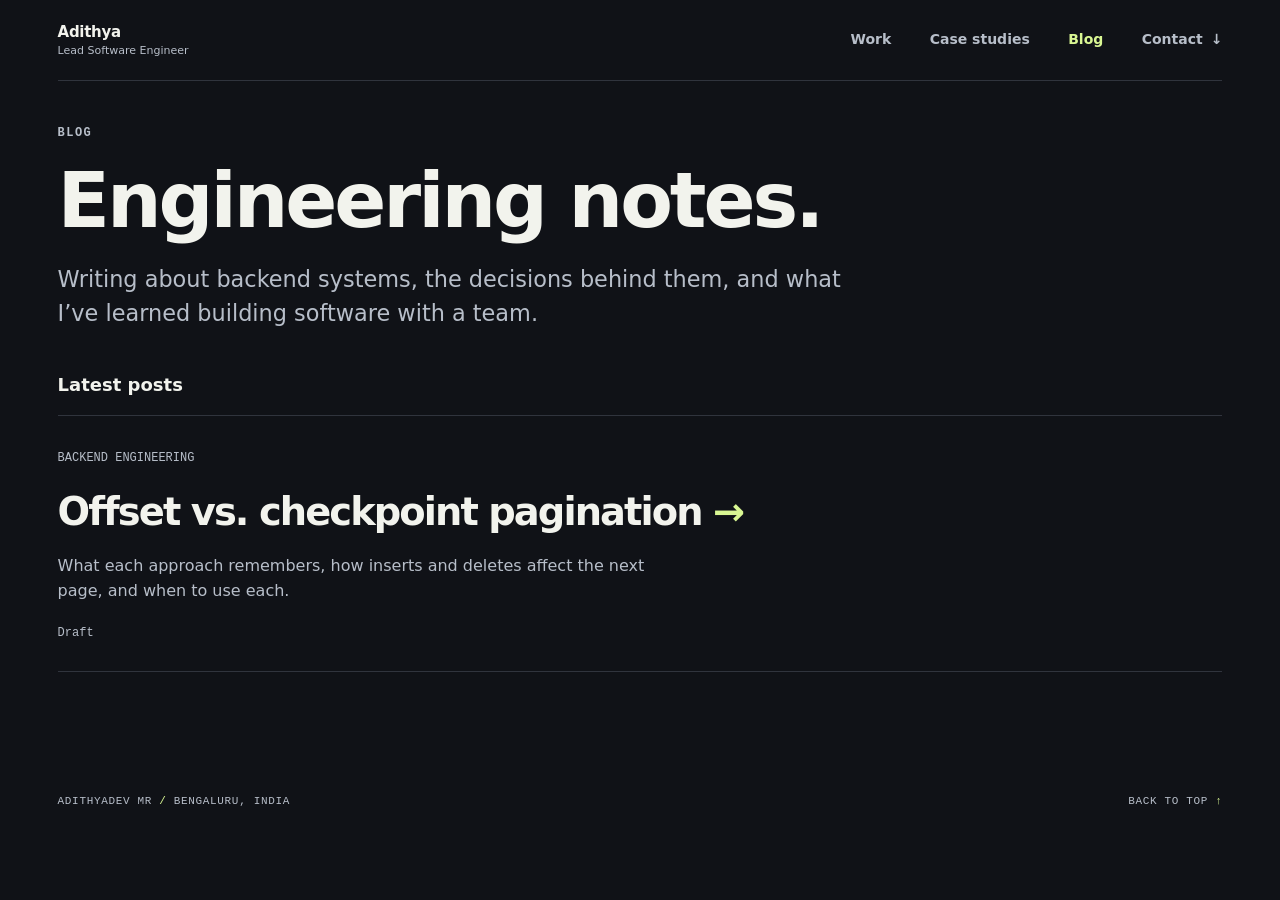
==== blog/index.html @ b9adad7a "Add portfolio blog and pagination article" ====
<!doctype html>
<html lang="en">
<head>
  <meta charset="utf-8">
  <meta name="viewport" content="width=device-width, initial-scale=1">
  <meta name="description" content="Adithya’s blog about backend engineering, architecture decisions, and technical leadership.">
  <meta name="theme-color" content="#101217">
  <title>Blog — Adithya</title>
  <link rel="icon" href="../mark.svg" type="image/svg+xml">
  <link rel="stylesheet" href="../styles.css">
  <script src="../motion.js" defer></script>
</head>
<body id="top">
  <a class="skip-link" href="#main">Skip to content</a>
  <header class="site-header wrap">
    <a class="brand" href="../index.html"><span>Adithya<small>Lead Software Engineer</small></span></a>
    <nav aria-label="Main navigation">
      <a href="../index.html#work">Work</a>
      <a href="../notes/index.html">Case studies</a>
      <a href="index.html" aria-current="page">Blog</a>
      <a href="../index.html#contact">Contact <span aria-hidden="true">↓</span></a>
    </nav>
  </header>

  <main class="notes-index wrap" id="main" tabindex="-1">
    <p class="kicker">Blog</p>
    <h1>Engineering notes.</h1>
    <p class="article-lede">Writing about backend systems, the decisions behind them, and what I’ve learned building software with a team.</p>

    <section class="note-list" aria-labelledby="posts-title">
      <h2 id="posts-title" class="blog-section-title">Latest posts</h2>
      <a class="note-card blog-card" href="pagination.html">
        <span class="note-number">Backend engineering</span>
        <h3>Offset vs. checkpoint pagination <span aria-hidden="true">→</span></h3>
        <p>What each approach remembers, how inserts and deletes affect the next page, and when to use each.</p>
        <span class="note-category">Draft</span>
      </a>
    </section>
  </main>

  <footer class="site-footer wrap">
    <span>Adithyadev MR <span class="footer-divider">/</span> Bengaluru, India</span>
    <a href="#top">Back to top <span aria-hidden="true">↑</span></a>
  </footer>
</body>
</html>
---- styles.css ----
:root {
  color-scheme: dark;
  --ink: #101217;
  --panel: #171a21;
  --work: #13161c;
  --line: #30343d;
  --text: #f2f3ed;
  --muted: #a8aeb9;
  --accent: #d9f793;
  --accent-ink: #171c14;
  --mono: ui-monospace, SFMono-Regular, Consolas, "Liberation Mono", monospace;
  --gutter: clamp(20px, 4.5vw, 76px);
}

*, *::before, *::after {
  box-sizing: border-box;
}

html {
  scroll-behavior: smooth;
}

body {
  margin: 0;
  background: var(--ink);
  color: var(--text);
  font: 16px/1.55 system-ui, -apple-system, BlinkMacSystemFont, "Segoe UI", sans-serif;
  -webkit-font-smoothing: antialiased;
}

[hidden] {
  display: none !important;
}

a {
  color: inherit;
  text-decoration: none;
}

button {
  font: inherit;
}

:focus-visible {
  outline: 2px solid var(--accent);
  outline-offset: 5px;
}

::selection {
  background: var(--accent);
  color: var(--accent-ink);
}

h1, h2, h3, p, figure {
  margin: 0;
}

ul, ol {
  margin: 0;
  padding: 0;
  list-style: none;
}

.wrap {
  width: min(calc(100% - var(--gutter) * 2), 1260px);
  margin-inline: auto;
}

.symbol-library {
  position: absolute;
  width: 0;
  height: 0;
  overflow: hidden;
}

.skip-link {
  position: absolute;
  top: 12px;
  left: var(--gutter);
  z-index: 3;
  padding: 10px 15px;
  transform: translateY(-180%);
  border-radius: 4px;
  background: var(--accent);
  color: var(--accent-ink);
  font-weight: 700;
}

.skip-link:focus {
  transform: none;
}

.site-header {
  display: flex;
  min-height: 81px;
  justify-content: space-between;
  align-items: center;
  gap: 24px;
  border-bottom: 1px solid var(--line);
}

.brand {
  display: inline-flex;
  align-items: center;
  gap: 12px;
  font-size: 0.9375rem;
  line-height: 1.22;
  font-weight: 680;
  letter-spacing: -0.02em;
}

.brand img {
  flex: none;
}

.brand small {
  display: block;
  margin-top: 3px;
  color: var(--muted);
  font-size: 0.6875rem;
  font-weight: 500;
  letter-spacing: 0;
}

.site-header nav {
  display: flex;
  align-items: center;
  gap: clamp(12px, 3vw, 44px);
  font-size: 0.875rem;
  font-weight: 570;
}

.site-header nav a {
  display: flex;
  min-height: 44px;
  align-items: center;
  gap: 8px;
  color: var(--muted);
  transition: color 160ms ease;
}

.site-header nav a:hover,
.site-header nav .nav-contact {
  color: var(--text);
}

.nav-contact span {
  color: var(--accent);
}

.hero {
  padding-top: clamp(54px, 6.25vw, 100px);
}

.hero-grid {
  display: grid;
  grid-template-columns: minmax(0, 1fr) minmax(0, 0.99fr);
  gap: clamp(34px, 5.15vw, 82px);
  align-items: center;
}

.kicker {
  display: flex;
  align-items: center;
  gap: 11px;
  color: var(--accent);
  font: 550 0.75rem/1.25 var(--mono);
  letter-spacing: 0.12em;
  text-transform: uppercase;
}

.signal {
  width: 8px;
  height: 8px;
  margin-inline: 3px 2px;
  border-radius: 2px;
  background: var(--accent);
  box-shadow: 0 0 0 4px #d9f7931a;
  transform: rotate(45deg);
}

.hero h1 {
  margin-block: 22px 25px;
  font-size: clamp(4.25rem, 7.45vw, 7rem);
  line-height: 0.91;
  font-weight: 650;
  letter-spacing: -0.085em;
}

.hero h1 span,
.section-intro h2 span,
.about h2 span {
  color: var(--accent);
}

.hero-summary {
  max-width: 40ch;
  color: var(--muted);
  font-size: clamp(1rem, 1.35vw, 1.1875rem);
  line-height: 1.55;
  text-wrap: pretty;
}

.button {
  display: inline-flex;
  min-height: 47px;
  align-items: center;
  justify-content: center;
  gap: 16px;
  margin-top: 29px;
  padding: 10px 14px;
  border: 1px solid #41483d;
  border-radius: 5px;
  background: #1e231d;
  color: var(--accent);
  font-size: 0.875rem;
  font-weight: 660;
  transition: color 180ms ease, background 180ms ease, border-color 180ms ease;
}

.button:hover {
  border-color: var(--accent);
  background: var(--accent);
  color: var(--accent-ink);
}

.button span {
  font-size: 1.125rem;
}

.systems {
  border: 1px solid #393e46;
  border-radius: 12px;
  background: var(--panel);
  box-shadow: 0 22px 60px #08090c66;
}

.systems-header {
  display: flex;
  min-height: 51px;
  align-items: center;
  justify-content: space-between;
  gap: 12px;
  padding: 9px 18px;
  border-bottom: 1px solid var(--line);
  color: var(--muted);
  font: 500 0.6875rem/1.4 var(--mono);
  letter-spacing: 0.1em;
  text-transform: uppercase;
}

.systems-header > span:first-child {
  display: flex;
  align-items: center;
  gap: 8px;
  color: var(--text);
}

.systems-header .crosshair {
  color: var(--accent);
  font-size: 1.1rem;
  line-height: 1;
}

.systems-tabs {
  display: grid;
  grid-template-columns: repeat(3, minmax(0, 1fr));
  min-height: 45px;
  padding-inline: 14px;
  border-bottom: 1px solid var(--line);
}

.systems-tabs button {
  position: relative;
  border: 0;
  background: transparent;
  color: var(--muted);
  font-size: 0.8125rem;
  font-weight: 550;
  cursor: pointer;
  transition: color 160ms ease, background 160ms ease;
}

.systems-tabs button:hover,
.systems-tabs button[aria-selected="true"] {
  background: #d9f79308;
  color: var(--accent);
}

.systems-tabs button[aria-selected="true"]::after {
  position: absolute;
  inset: auto 10px -1px;
  height: 2px;
  background: var(--accent);
  content: "";
}

.systems-tabs button:focus-visible {
  z-index: 1;
  outline-offset: -4px;
}

.system-stage {
  display: grid;
  place-items: center;
  padding: 10px 9px;
  background:
    radial-gradient(ellipse at center, #8da76010, transparent 58%),
    radial-gradient(circle, #6e778249 1px, transparent 1px) 0 0 / 17px 17px,
    #12151b;
}

.system-stage svg {
  display: block;
  width: 100%;
  height: auto;
  max-width: 570px;
  overflow: visible;
}

.draft {
  stroke: #80916e30;
  stroke-width: 1;
  stroke-dasharray: 2 5;
}

.traces {
  stroke: #a8c175;
  stroke-width: 1.35;
}


.map-node rect {
  fill: #1d222a;
  stroke: #4b5554;
  stroke-width: 1;
}

.map-node use,
.map-core use {
  fill: none;
  stroke: currentColor;
  stroke-width: 1.45;
  stroke-linecap: round;
  stroke-linejoin: round;
}

.map-node use {
  color: #aab997;
}

.map-node text {
  fill: #e0e4dc;
  font: 540 11px system-ui, sans-serif;
}

.map-core .core-outline {
  fill: #121813;
  fill-opacity: 0.42;
  stroke: #9ab66e85;
  stroke-dasharray: 2 3;
}

.map-core .core-fill {
  fill: #252e20;
  stroke: #c4e78b;
  stroke-width: 1.2;
}

.map-core use {
  color: var(--accent);
}

.map-core text {
  fill: var(--accent);
  font: 650 13px var(--mono);
}

.map-core .map-subtitle {
  fill: #c2d2ae;
  font-size: 9px;
  font-weight: 500;
}

.map-marks {
  fill: none;
  stroke: #657358;
  stroke-width: 1;
}

.system-study figcaption {
  display: flex;
  min-height: 73px;
  align-items: flex-start;
  gap: 12px;
  padding: 13px 17px 15px;
  border-top: 1px solid var(--line);
}

.figure-number {
  flex: none;
  margin-top: 2px;
  padding: 3px 7px;
  border: 1px solid #424a40;
  border-radius: 3px;
  color: var(--accent);
  font: 550 0.625rem/1.4 var(--mono);
  letter-spacing: 0.08em;
}

.system-study figcaption strong {
  display: block;
  font-size: 0.875rem;
  font-weight: 660;
}

.system-study figcaption p {
  margin-top: 2px;
  color: var(--muted);
  font-size: 0.75rem;
  line-height: 1.45;
}

.hero-index {
  display: grid;
  grid-template-columns: repeat(3, minmax(0, 1fr));
  gap: 16px;
  margin-top: clamp(38px, 5.2vw, 78px);
  padding-block: 19px 23px;
  border-top: 1px solid var(--line);
  font-size: 0.8125rem;
}

.hero-index > span {
  display: flex;
  align-items: baseline;
  gap: 10px;
}

.index-key {
  color: var(--muted);
  font: 500 0.625rem/1.4 var(--mono);
  letter-spacing: 0.075em;
}

.work {
  margin-top: 12px;
  padding-block: clamp(63px, 8vw, 115px);
  border-block: 1px solid var(--line);
  background: var(--work);
}

.section-intro {
  display: grid;
  grid-template-columns: 1fr minmax(220px, 275px);
  align-items: end;
  gap: 18px 36px;
  margin-bottom: 34px;
}

.section-number {
  min-width: 28px;
  padding: 4px 5px;
  border: 1px solid #47513e;
  border-radius: 3px;
  text-align: center;
  letter-spacing: 0;
}

.section-intro h2,
.about h2,
.contact h2 {
  margin-top: 16px;
  font-size: clamp(2.75rem, 6vw, 5.5rem);
  line-height: 0.98;
  font-weight: 650;
  letter-spacing: -0.077em;
  text-wrap: balance;
}

.section-intro > p,
.project-content p,
.about-story > p:not(.kicker) {
  color: var(--muted);
  line-height: 1.65;
}

.section-intro > p {
  padding-bottom: 4px;
  text-wrap: pretty;
}

.project {
  display: grid;
  grid-template-columns: minmax(220px, 0.65fr) minmax(0, 1.35fr);
  gap: clamp(30px, 5vw, 76px);
  align-items: center;
  padding-block: 18px;
  border-top: 1px solid var(--line);
}

.project:last-child {
  border-bottom: 1px solid var(--line);
}

.project-metric {
  position: relative;
  isolation: isolate;
  display: flex;
  min-height: 188px;
  flex-direction: column;
  align-items: flex-start;
  justify-content: space-between;
  overflow: hidden;
  padding: 15px 20px 17px;
  border: 1px solid #373d42;
  border-radius: 7px;
  background: #1b1f24;
}

.project-metric::before,
.project-metric::after {
  position: absolute;
  z-index: -1;
  content: "";
  pointer-events: none;
}

.project-metric::before {
  inset: 0;
  background:
    radial-gradient(circle at 100% 100%, #b8e57c12, transparent 64%),
    linear-gradient(90deg, transparent 58%, #84937410 58.5%, transparent 59%),
    linear-gradient(0deg, transparent 40%, #84937410 40.5%, transparent 41%);
}

.project-metric::after {
  right: -52px;
  bottom: -118px;
  width: 213px;
  aspect-ratio: 1;
  border: 1px solid #7f996635;
  border-radius: 50%;
  box-shadow: 0 0 0 21px #8493740b, 0 0 0 42px #84937408;
}

.project-id {
  color: var(--muted);
  font: 530 0.625rem/1.45 var(--mono);
  letter-spacing: 0.095em;
  text-transform: uppercase;
}

.project-id span {
  margin-right: 4px;
  color: var(--accent);
}

.project-metric strong {
  display: block;
  font-size: clamp(3.7rem, 6vw, 6.15rem);
  line-height: 0.9;
  font-weight: 640;
  letter-spacing: -0.09em;
}

.project-metric strong span {
  margin-left: 3px;
  color: var(--accent);
  font-size: 0.6em;
  vertical-align: 0.16em;
}

.project-metric p {
  max-width: 31ch;
  margin-top: 7px;
  color: var(--muted);
  font-size: 0.8125rem;
  line-height: 1.4;
  text-wrap: pretty;
}

.project-content h3 {
  font-size: clamp(1.55rem, 3vw, 2.75rem);
  line-height: 1.03;
  font-weight: 650;
  letter-spacing: -0.055em;
}

.project-content p {
  max-width: 61ch;
  margin-block: 12px 17px;
  font-size: 0.9375rem;
  text-wrap: pretty;
}

.tags {
  display: flex;
  flex-wrap: wrap;
  gap: 7px;
}

.tags li {
  padding: 4px 8px;
  border: 1px solid #3d444e;
  border-radius: 4px;
  color: #d0d5de;
  font: 500 0.6875rem/1.3 var(--mono);
}

.about {
  display: grid;
  grid-template-columns: minmax(0, 1.15fr) minmax(0, 0.85fr);
  gap: clamp(35px, 8vw, 123px);
  padding-block: clamp(65px, 9vw, 126px);
}

.about h2 {
  max-width: 13ch;
  margin-block: 17px 24px;
  font-size: clamp(2.6rem, 5.1vw, 4.75rem);
  text-wrap: wrap;
}

.about-story > p:not(.kicker) {
  max-width: 51ch;
  margin-top: 13px;
  text-wrap: pretty;
}

.about-details {
  align-self: center;
}

.about-details h3 {
  display: flex;
  justify-content: space-between;
  align-items: baseline;
  gap: 12px;
  margin-bottom: 15px;
  font-size: 1.125rem;
  font-weight: 660;
  letter-spacing: -0.025em;
}

.about-details h3 span {
  color: var(--accent);
  font: 550 0.6875rem/1.4 var(--mono);
  letter-spacing: 0.04em;
}

.timeline {
  margin-bottom: 30px;
  border-top: 1px solid var(--line);
}

.timeline li {
  display: flex;
  min-height: 49px;
  justify-content: space-between;
  align-items: baseline;
  gap: 8px 16px;
  padding-block: 14px 10px;
  border-bottom: 1px solid var(--line);
  font-size: 0.875rem;
}

.timeline li span:first-child {
  font-weight: 560;
}

.timeline li span:last-child {
  flex-shrink: 0;
  color: var(--muted);
  font: 500 0.6875rem/1.45 var(--mono);
}

.contact-panel {
  position: relative;
  isolation: isolate;
  display: flex;
  align-items: end;
  justify-content: space-between;
  gap: 26px;
  overflow: hidden;
  padding: clamp(23px, 4.5vw, 65px);
  border-radius: 10px;
  background: var(--accent);
  color: var(--accent-ink);
}

.contact-panel::before {
  position: absolute;
  z-index: -1;
  right: -53px;
  bottom: -196px;
  width: 433px;
  aspect-ratio: 1;
  border: 1px solid #667d3f65;
  border-radius: 50%;
  box-shadow:
    0 0 0 28px #667d3f14,
    0 0 0 56px #667d3f13,
    0 0 0 85px #667d3f12,
    0 0 0 115px #667d3f11;
  content: "";
  pointer-events: none;
}

.contact .kicker {
  color: #394826;
}

.contact .section-number {
  border-color: #748954;
}

.contact h2 {
  font-size: clamp(2.75rem, 6.35vw, 5.5rem);
  text-wrap: wrap;
}

.contact-links {
  display: flex;
  gap: clamp(10px, 2vw, 23px);
  padding-bottom: 3px;
}

.contact-links a {
  display: inline-flex;
  min-height: 44px;
  min-width: 100px;
  align-items: center;
  justify-content: space-between;
  gap: 9px;
  padding: 8px 11px;
  border: 1px solid #677a47;
  border-radius: 4px;
  font-size: 0.875rem;
  font-weight: 670;
  transition: background 160ms ease, color 160ms ease;
}

.contact-links a:hover {
  background: var(--accent-ink);
  color: var(--accent);
}

.contact-links a:focus-visible {
  outline-color: var(--accent-ink);
}

.site-footer {
  display: flex;
  min-height: 90px;
  justify-content: space-between;
  align-items: center;
  gap: 15px;
  color: var(--muted);
  font: 500 0.6875rem/1.4 var(--mono);
  letter-spacing: 0.06em;
  text-transform: uppercase;
}

.site-footer a {
  display: flex;
  min-height: 44px;
  align-items: center;
  gap: 7px;
}

.site-footer a:hover,
.site-footer a span,
.footer-divider {
  color: var(--accent);
}

@media (max-width: 1100px) {
  .hero h1 {
    font-size: clamp(4rem, 7.6vw, 5.5rem);
  }

  .hero-index > span {
    flex-direction: column;
    gap: 4px;
  }
}

@media (max-width: 900px) {
  .hero-grid {
    grid-template-columns: 1fr;
    gap: 37px;
  }

  .hero h1 {
    max-width: 11ch;
    font-size: clamp(4.1rem, 11.3vw, 7rem);
  }

  .desktop-break,
  .wide-break {
    display: none;
  }

  .systems {
    max-width: 650px;
  }

  .system-stage {
    padding-inline: 13px;
  }

  .hero-index {
    margin-top: 32px;
  }

  .section-intro {
    grid-template-columns: 1fr;
  }

  .section-intro h2 {
    text-wrap: wrap;
  }

  .section-intro > p {
    max-width: 48ch;
  }
}

@media (max-width: 680px) {
  .site-header {
    min-height: 69px;
    gap: 11px;
  }

  .brand {
    gap: 8px;
    font-size: 0.8125rem;
  }

  .brand img {
    width: 30px;
    height: 30px;
  }

  .brand small {
    font-size: 0.625rem;
  }

  .site-header nav {
    gap: clamp(8px, 2.8vw, 17px);
    font-size: 0.8125rem;
  }

  .nav-contact span {
    display: none;
  }

  .hero {
    padding-top: 40px;
  }

  .hero h1 {
    max-width: 12ch;
    margin-block: 17px 20px;
    font-size: clamp(3.15rem, 10.8vw, 4.65rem);
  }

  .hero-summary {
    max-width: 35ch;
  }

  .button {
    margin-top: 23px;
  }

  .systems-header {
    min-height: 45px;
    padding-inline: 12px;
    font-size: 0.625rem;
  }

  .systems-tabs {
    padding-inline: 7px;
  }

  .system-stage {
    padding: 9px 2px;
  }

  .map-node text {
    font-size: 13px;
  }

  .system-study figcaption {
    min-height: 77px;
    gap: 9px;
    padding-inline: 11px;
  }

  .hero-index {
    grid-template-columns: 1fr 1fr;
    gap: 12px;
    padding-bottom: 12px;
  }

  .hero-index > span:last-child {
    grid-column: 1 / -1;
  }

  .project {
    grid-template-columns: 1fr;
    gap: 18px;
    padding-block: 16px 25px;
  }

  .project-metric {
    min-height: 152px;
  }

  .project-metric strong {
    font-size: 4rem;
  }

  .about {
    grid-template-columns: 1fr;
  }

  .about-details h3 {
    margin-bottom: 12px;
  }

  .contact-panel {
    align-items: flex-start;
    flex-direction: column;
  }

  .site-footer {
    min-height: 73px;
    font-size: 0.625rem;
  }
}

@media (max-width: 360px) {
  .brand small {
    display: none;
  }

  .site-header nav {
    gap: 9px;
  }

  .timeline li {
    flex-wrap: wrap;
    gap: 2px 9px;
  }
}

@media (prefers-reduced-motion: reduce) {
  html {
    scroll-behavior: auto;
  }

  *, *::before, *::after {
    transition: none !important;
  }
}

/* Refinements shared by the portfolio and its project write-ups. */
:root {
  --muted: #b7bec9;
}
.hero {
  padding-top: 46px;
}
.hero-grid {
  grid-template-columns: minmax(0, 1.15fr) minmax(0, 1fr);
  gap: 38px;
}
.hero h1 {
  font-size: clamp(2.9rem, 4.75vw, 4.6rem);
  line-height: 1.03;
  letter-spacing: -0.065em;
  margin-block: 18px 20px;
}
.hero-summary {
  max-width: 47ch;
  font-size: 1.0625rem;
}
.hero-actions {
  display: flex;
  flex-wrap: wrap;
  align-items: center;
  gap: 14px 22px;
  margin-top: 25px;
}
.hero-actions .button {
  margin: 0;
}
.quiet-link {
  color: var(--muted);
  font-size: 0.875rem;
  display: inline-flex;
  align-items: center;
  min-height: 44px;
}
.quiet-link:hover {
  color: var(--accent);
}
.proof-strip {
  display: grid;
  grid-template-columns: repeat(3, minmax(0, 1fr));
  border-top: 1px solid var(--line);
  margin-top: 35px;
  padding-block: 21px 25px;
  gap: 24px;
}
.proof-strip p {
  display: flex;
  flex-direction: column;
  gap: 5px;
}
.proof-strip strong {
  font-size: 1.55rem;
  font-weight: 600;
  letter-spacing: -0.04em;
}
.proof-strip span {
  color: var(--muted);
  font-size: 0.875rem;
}
.work {
  margin-top: 0;
  padding-block: 62px;
}
.section-intro h2 {
  font-size: clamp(2.7rem, 4.8vw, 4.5rem);
}
.kicker, .project-id {
  font-size: 0.75rem;
}
.featured-project {
  grid-template-columns: minmax(0, 1fr) minmax(0, 1.15fr);
  padding-block: 27px;
  gap: 42px;
}
.project-visual {
  border: 1px solid var(--line);
  border-radius: 7px;
  overflow: hidden;
  background: var(--panel);
}
.project-visual > .project-id {
  display: block;
  padding: 13px 17px;
}
.project-visual .system-stage {
  padding: 0;
}
.project-visual .system-study figcaption {
  display: none;
}
.visual-label {
  display: block;
  padding: 9px 17px;
  border-top: 1px solid var(--line);
  font: 0.75rem/1.5 var(--mono);
  color: var(--muted);
}
.project-content h3 {
  font-size: clamp(1.6rem, 2.8vw, 2.65rem);
}
.project-content .project-detail {
  border-left: 2px solid #667b4b;
  padding-left: 15px;
  font-size: 0.875rem;
}
.tags li {
  font-size: 0.75rem;
}
.read-link {
  display: inline-flex;
  align-items: center;
  justify-content: space-between;
  gap: 35px;
  min-height: 44px;
  margin-top: 18px;
  border-bottom: 1px solid #6c8056;
  color: var(--accent);
  font-weight: 600;
  font-size: 0.9375rem;
}
.read-link:hover {
  border-color: var(--accent);
}
.additional-work {
  display: grid;
  grid-template-columns: minmax(180px, 0.7fr) minmax(0, 1.5fr);
  gap: 30px;
  padding-top: 36px;
  border-top: 1px solid var(--line);
}
.additional-work h3 {
  font-size: 1.4rem;
  font-weight: 600;
  letter-spacing: -0.04em;
}
.additional-work p:not(.kicker) {
  color: var(--muted);
  margin-block: 12px 18px;
  max-width: 65ch;
}
.about {
  padding-block: 66px;
}
.about h2 {
  font-size: clamp(2.5rem, 4vw, 4rem);
}
.personal-note {
  font-size: 0.875rem;
}
.timeline li span:last-child {
  font-size: 0.75rem;
}
.skill-groups {
  margin: 0;
}
.skill-groups > div {
  padding-block: 13px;
  border-top: 1px solid var(--line);
}
.skill-groups dt {
  font-size: 0.875rem;
  font-weight: 600;
}
.skill-groups dd {
  margin: 4px 0 0;
  font-size: 0.875rem;
  color: var(--muted);
}
.notes-teaser {
  padding-block: 30px 53px;
}
.notes-teaser h2 {
  font-size: clamp(1.8rem, 3vw, 2.6rem);
  letter-spacing: -0.05em;
  margin: 14px 0;
}
.notes-teaser > p:not(.kicker) {
  color: var(--muted);
}
.contact-panel {
  padding: 32px 40px;
}
.contact-panel > div > p:not(.kicker) {
  margin-top: 17px;
  color: #344025;
}
.contact h2 {
  font-size: clamp(2.7rem, 4.3vw, 4.5rem);
}
.contact .kicker {
  color: #344025;
}
.notes-index, .article-header {
  padding-top: 45px;
}
.notes-index h1, .article-header h1 {
  font-size: clamp(2.7rem, 6vw, 5.2rem);
  letter-spacing: -0.07em;
  line-height: 1.05;
  max-width: 18ch;
  margin-block: 20px;
}
.article-lede {
  font-size: clamp(1.125rem, 2vw, 1.4rem);
  color: var(--muted);
  max-width: 58ch;
}
.note-list {
  margin-block: 40px;
}
.note-card {
  display: block;
  padding-block: 28px;
  border-top: 1px solid var(--line);
}
.note-card:last-child {
  border-bottom: 1px solid var(--line);
}
.note-card h2 {
  font-size: clamp(1.6rem, 3vw, 2.5rem);
  letter-spacing: -0.05em;
  margin-block: 13px;
}
.note-card h2 span {
  color: var(--accent);
}
.note-card p {
  color: var(--muted);
  max-width: 60ch;
}
.note-category, .note-number, .article-meta, .article-contents > p {
  font: 0.75rem/1.6 var(--mono);
  color: var(--muted);
}
.note-number {
  color: var(--accent);
  text-transform: uppercase;
}
.note-category {
  display: block;
  margin-top: 20px;
}
.note-card:hover h2 {
  color: var(--accent);
}
.notes-index {
  min-height: 75vh;
  padding-bottom: 45px;
}
.article-header .kicker {
  margin-top: 24px;
}
.article-meta {
  display: flex;
  gap: 12px 25px;
  flex-wrap: wrap;
  margin-top: 25px;
  padding-bottom: 28px;
  border-bottom: 1px solid var(--line);
}
.article-layout {
  display: grid;
  grid-template-columns: 190px minmax(0, 760px);
  gap: 55px;
  padding-top: 38px;
  padding-bottom: 60px;
}
.article-contents {
  align-self: start;
  position: sticky;
  top: 25px;
}
.article-contents nav {
  display: flex;
  flex-direction: column;
  margin-top: 14px;
}
.article-contents a {
  color: var(--muted);
  min-height: 39px;
  font-size: 0.875rem;
}
.article-contents a:hover {
  color: var(--accent);
}
.article-body section {
  scroll-margin-top: 30px;
  margin-bottom: 38px;
}
.article-body h2 {
  font-size: 1.9rem;
  letter-spacing: -0.045em;
  margin-bottom: 15px;
}
.article-body h3 {
  font-size: 1.2rem;
  letter-spacing: -0.025em;
  margin: 24px 0 10px;
}
.article-body p {
  color: var(--muted);
  line-height: 1.85;
  margin-top: 13px;
}
.article-body p strong {
  color: var(--text);
}
.article-diagram {
  border: 1px solid var(--line);
  border-radius: 7px;
  overflow: hidden;
  margin-bottom: 38px;
}
.article-diagram .diagram-caption {
  padding: 13px 20px;
  display: flex;
  gap: 14px;
}
.article-diagram .diagram-caption p {
  margin: 2px 0 0;
  line-height: 1.5;
  font-size: 0.875rem;
}
.article-diagram > figcaption {
  padding: 0 20px 15px;
  font-size: 0.8125rem;
  color: var(--muted);
}
.technology-roles {
  margin: 25px 0;
}
.technology-roles > div {
  display: grid;
  grid-template-columns: 170px minmax(0, 1fr);
  gap: 20px;
  border-top: 1px solid var(--line);
  padding-block: 16px;
}
.technology-roles dt {
  color: var(--accent);
  font-weight: 600;
}
.technology-roles dd {
  margin: 0;
  color: var(--muted);
}
.article-next {
  border-top: 1px solid var(--line);
  padding-top: 26px;
}
.article-next a {
  display: block;
  font-size: 1.6rem;
  letter-spacing: -0.04em;
  margin-top: 13px;
}
.article-next a:hover {
  color: var(--accent);
}
@media (max-width: 900px) {
  .hero-grid {
    grid-template-columns: 1fr;
  }
  .hero h1 {
    max-width: none;
    font-size: clamp(2.8rem, 7vw, 4.5rem);
  }
  .hero-summary {
    max-width: 58ch;
  }
  .systems {
    max-width: none;
  }
  .article-layout {
    grid-template-columns: minmax(0, 1fr);
    gap: 25px;
  }
  .article-contents {
    position: static;
    border-bottom: 1px solid var(--line);
    padding-bottom: 17px;
  }
  .article-contents nav {
    flex-direction: row;
    flex-wrap: wrap;
    gap: 0 20px;
  }
}
@media (max-width: 680px) {
  .hero {
    padding-top: 32px;
  }
  .hero-grid {
    gap: 29px;
  }
  .hero h1 {
    font-size: clamp(2.45rem, 9vw, 3.6rem);
  }
  .hero-summary {
    font-size: 1rem;
  }
  .proof-strip {
    grid-template-columns: 1fr;
    gap: 15px;
    padding-block: 20px;
    margin-top: 24px;
  }
  .proof-strip p {
    flex-direction: row;
    align-items: baseline;
    gap: 16px;
  }
  .proof-strip strong {
    min-width: 85px;
    font-size: 1.3rem;
  }
  .proof-strip span {
    font-size: 0.8125rem;
  }
  .work {
    padding-block: 40px;
  }
  .featured-project {
    grid-template-columns: minmax(0, 1fr);
    gap: 24px;
  }
  .additional-work {
    grid-template-columns: 1fr;
    gap: 15px;
  }
  .about {
    padding-block: 45px;
  }
  .timeline li {
    flex-wrap: wrap;
  }
  .contact-panel {
    padding: 26px;
  }
  .article-header, .notes-index {
    padding-top: 28px;
  }
  .technology-roles > div {
    grid-template-columns: 1fr;
    gap: 6px;
  }
}
@media (min-width: 761px) and (max-width: 900px) {
  .hero-grid {
    grid-template-columns: minmax(0, 1.15fr) minmax(0, 1fr);
    gap: 24px;
  }
  .hero h1 {
    font-size: 2.55rem;
  }
  .hero-summary {
    font-size: 0.9375rem;
  }
  .hero-actions {
    gap: 9px;
    margin-top: 18px;
  }
}

.contact-panel {
  flex-wrap: wrap;
}
.contact-panel > div:first-child {
  flex: 1 1 320px;
}
.contact-panel > div > p:not(.kicker) {
  max-width: 43ch;
}
.contact-links {
  flex-wrap: wrap;
}

/* Second review: clearer hierarchy, readable diagrams, distinct project stories. */
.hero h1,
.notes-index h1,
.article-header h1 {
  letter-spacing: -0.04em;
}
.section-intro h2,
.about h2,
.project-content h3,
.additional-work h3,
.notes-teaser h2,
.note-card h2,
.article-body h2,
.article-next a {
  letter-spacing: -0.025em;
}
.hero h1 span,
.section-intro h2 span,
.about h2 span {
  color: var(--text);
}
.kicker,
.note-number,
.project-id,
.figure-number,
.systems-header .crosshair {
  color: var(--muted);
}
.proof-strip strong {
  color: var(--accent);
}
.button {
  background: var(--accent);
  color: var(--accent-ink);
  border-color: var(--accent);
}
.button:hover {
  background: #e7ffb8;
  border-color: #e7ffb8;
}
.read-link {
  color: var(--text);
}
.read-link span {
  color: var(--accent);
}
.read-link:hover {
  color: var(--accent);
}
.draft,
.map-marks {
  display: none;
}
.direction-tip {
  color: #a8c175;
  stroke-width: 1.6;
}
.system-stage {
  padding: 7px 3px;
  background-size: auto, 23px 23px, auto;
}
.map-node text {
  font-size: 14px;
}
.map-core text {
  font-size: 15px;
}
.workflow-map {
  display: block;
  width: 100%;
  height: auto;
}
.service-node rect {
  fill: #1c2128;
  stroke: #526052;
  stroke-width: 1;
}
.service-node text {
  font: 550 17px system-ui, sans-serif;
  fill: var(--text);
}
.service-node text.service-role {
  font: 500 11px var(--mono);
  letter-spacing: .07em;
  fill: var(--muted);
}
.service-node rect.invitation-node {
  fill: #222b1c;
  stroke: #82985d;
}
.identity-responsibilities,
.invitation-change {
  padding: 21px;
}
.diagram-overline {
  font: 500 0.75rem/1.5 var(--mono);
  color: var(--muted);
}
.identity-responsibilities > div {
  display: flex;
  gap: 15px;
  align-items: baseline;
  padding-block: 18px;
  border-bottom: 1px solid var(--line);
}
.identity-responsibilities > div:last-child {
  border-bottom: 0;
  padding-bottom: 0;
}
.responsibility-number {
  color: #b0c58e;
  font: 500 0.8125rem var(--mono);
}
.identity-responsibilities strong,
.identity-responsibilities p > span {
  display: block;
}
.identity-responsibilities strong {
  font-size: 1.0625rem;
  font-weight: 600;
}
.identity-responsibilities p > span {
  font-size: 0.875rem;
  color: var(--muted);
  margin-top: 3px;
  line-height: 1.6;
}
.before-step,
.after-step {
  padding: 16px;
  border: 1px solid var(--line);
  border-radius: 5px;
}
.after-step {
  background: #22291d;
  border-color: #526342;
}
.invitation-change strong {
  display: block;
  font-size: 1.125rem;
  margin-block: 6px 3px;
  font-weight: 600;
}
.invitation-change p {
  color: var(--muted);
  font-size: 0.875rem;
}
.change-arrow {
  color: var(--muted);
  text-align: center;
  padding: 6px;
}
.article-diagram .identity-responsibilities p {
  margin: 0;
}
.article-diagram .identity-responsibilities > p {
  color: var(--muted);
}
.article-diagram > figcaption {
  padding-top: 14px;
  border-top: 1px solid var(--line);
}
.service-inventory {
  padding-top: 8px;
}
.leadership-example {
  margin-block: 20px;
  padding: 18px;
  border-left: 2px solid #758b58;
  background: var(--panel);
}
.leadership-example h3 {
  font-size: 1rem;
  font-weight: 600;
}
.leadership-example p {
  font-size: 0.9375rem;
  color: var(--muted);
  line-height: 1.7;
  margin-top: 10px;
}
.outcome-comparison {
  display: flex;
  gap: 22px;
  align-items: center;
  border-block: 1px solid var(--line);
  padding-block: 18px;
}
.outcome-comparison p {
  margin: 0;
  color: var(--text);
}
.outcome-comparison p span {
  display: block;
  color: var(--muted);
  font: 0.75rem var(--mono);
  margin-bottom: 8px;
}
.identity-outcomes {
  display: grid;
  grid-template-columns: repeat(2, minmax(0, 1fr));
  gap: 20px;
}
.identity-outcomes dt {
  color: var(--accent);
  font-size: 1.6rem;
  font-weight: 600;
}
.identity-outcomes dd {
  color: var(--muted);
  margin: 8px 0 0;
}
@media (max-width: 680px) {
  .map-node text {
    font-size: 14px;
  }
  .systems-header {
    font-size: 0.6875rem;
  }
  .outcome-comparison {
    flex-wrap: wrap;
  }
  .identity-outcomes {
    grid-template-columns: 1fr;
  }
}
.site-header nav a {
  white-space: nowrap;
}

.execution-steps {
  margin-block: 24px;
  border-left: 1px solid #59664c;
  padding-left: 22px;
}
.execution-steps li {
  padding-bottom: 24px;
}
.execution-steps li:last-child {
  padding-bottom: 0;
}
.step-label {
  font: 0.75rem/1.5 var(--mono);
  color: var(--muted);
}
.execution-steps h3 {
  margin-top: 6px;
}
.tradeoff-note {
  padding: 20px;
  border-left: 2px solid #82985d;
  background: var(--panel);
  margin-top: 22px;
}
.tradeoff-note h3 {
  margin-top: 0;
}

.hero-actions .button-secondary {
  background: transparent;
  border-color: #69717e;
  color: var(--text);
}
.hero-actions .button-secondary:hover {
  background: var(--panel);
  border-color: var(--text);
  color: var(--text);
}

@media (prefers-reduced-motion: no-preference) {
  .button,
  .contact-links a {
    transition: color 160ms ease, background 160ms ease,
      border-color 160ms ease, transform 180ms ease;
  }
  .button:active,
  .contact-links a:active {
    transform: translateY(1px);
  }
  .read-link span,
  .article-next a span,
  .note-card h2 span {
    display: inline-block;
    transition: transform 180ms ease;
  }
  .read-link:hover span,
  .read-link:focus-visible span,
  .article-next a:hover span,
  .article-next a:focus-visible span,
  .note-card:hover h2 span,
  .note-card:focus-visible h2 span {
    transform: translateX(3px);
  }
}

/* All panels share a grid cell so the tallest caption reserves space for every tab. */
.systems-panels {
  display: grid;
}
.systems-panels > [data-study] {
  grid-area: 1 / 1;
  min-width: 0;
}
.systems-panels > [data-study][hidden] {
  display: block !important;
  visibility: hidden;
  pointer-events: none;
}
.systems-panels .system-study {
  display: flex;
  flex-direction: column;
  height: 100%;
}
.systems-panels .system-stage {
  aspect-ratio: 520 / 288;
  padding: 8px;
}
.systems-panels .system-stage svg {
  width: 100%;
  height: 100%;
  max-width: none;
  overflow: hidden;
}
.systems-panels .system-study figcaption {
  flex: 1;
}
.flow-packet {
  fill: #efffc7;
  stroke: #728d45;
  stroke-width: 1.5;
  opacity: 0;
  offset-distance: 0%;
  offset-rotate: 0deg;
}
.systems-panels .map-node text {
  font-size: 16px;
}

.blog-section-title {
  font-size: 1.125rem;
  margin-bottom: 16px;
}

.blog-empty {
  border-block: 1px solid var(--line);
  padding-block: 24px;
}

.blog-empty p {
  color: var(--muted);
  max-width: 55ch;
}

.site-header nav a[aria-current="page"],
.site-header nav .blog-section-link {
  color: var(--accent);
}

.blog-post .article-body a {
  text-decoration: underline;
  text-underline-offset: 0.2em;
}

.blog-post .article-body pre {
  margin: 20px 0;
  padding: 16px;
  overflow-x: auto;
  border: 1px solid var(--line);
  border-radius: 6px;
  background: var(--panel);
  font: 0.875rem/1.6 var(--mono);
}

.blog-post .article-body code {
  font-family: var(--mono);
}

@media (max-width: 440px) {
  .site-header .brand small {
    display: none;
  }

  .site-header nav {
    flex-wrap: wrap;
    justify-content: flex-end;
    column-gap: 10px;
    row-gap: 0;
  }
}

.blog-card h3 {
  margin-block: 13px;
  font-size: clamp(1.6rem, 3vw, 2.5rem);
  letter-spacing: -0.05em;
}

.blog-card h3 span,
.blog-card:hover h3,
.blog-card:focus-visible h3 {
  color: var(--accent);
}

.pagination-figure {
  display: grid;
  gap: 16px;
  margin: 24px 0;
  padding: clamp(12px, 3vw, 24px);
  border: 1px solid var(--line);
  border-radius: 7px;
  background: var(--work);
  font: 0.875rem/1.5 var(--mono);
}

.pagination-lane {
  display: grid;
  gap: 8px;
}

.pagination-lane > span {
  display: flex;
  flex-wrap: wrap;
  gap: 6px 12px;
  font-weight: 600;
}

.pagination-lane code,
.pagination-annotation,
.pagination-figure figcaption {
  color: var(--muted);
  font-weight: 400;
}

.pagination-rows {
  display: flex;
  flex-wrap: wrap;
  align-items: center;
  gap: 4px;
}

.pagination-rows > span {
  border: 1px solid var(--line);
  border-radius: 4px;
  padding: 3px 5px;
  color: var(--muted);
}

.pagination-rows .page-row {
  border-color: var(--accent);
  background: var(--accent);
  color: var(--accent-ink);
}

.pagination-rows .checkpoint-row {
  border-color: var(--accent);
  border-style: dashed;
}

.pagination-rows .new-row,
.pagination-rows .repeated-row {
  border-color: #ffd6a3;
}

.pagination-rows .new-row {
  color: #ffd6a3;
}

.pagination-rows .repeated-row {
  background: #ffd6a3;
}

.pagination-rows .pagination-annotation,
.pagination-rows .pagination-arrow {
  border: 0;
}

.pagination-figure figcaption {
  border-top: 1px solid var(--line);
  padding-top: 12px;
  font-family: inherit;
}
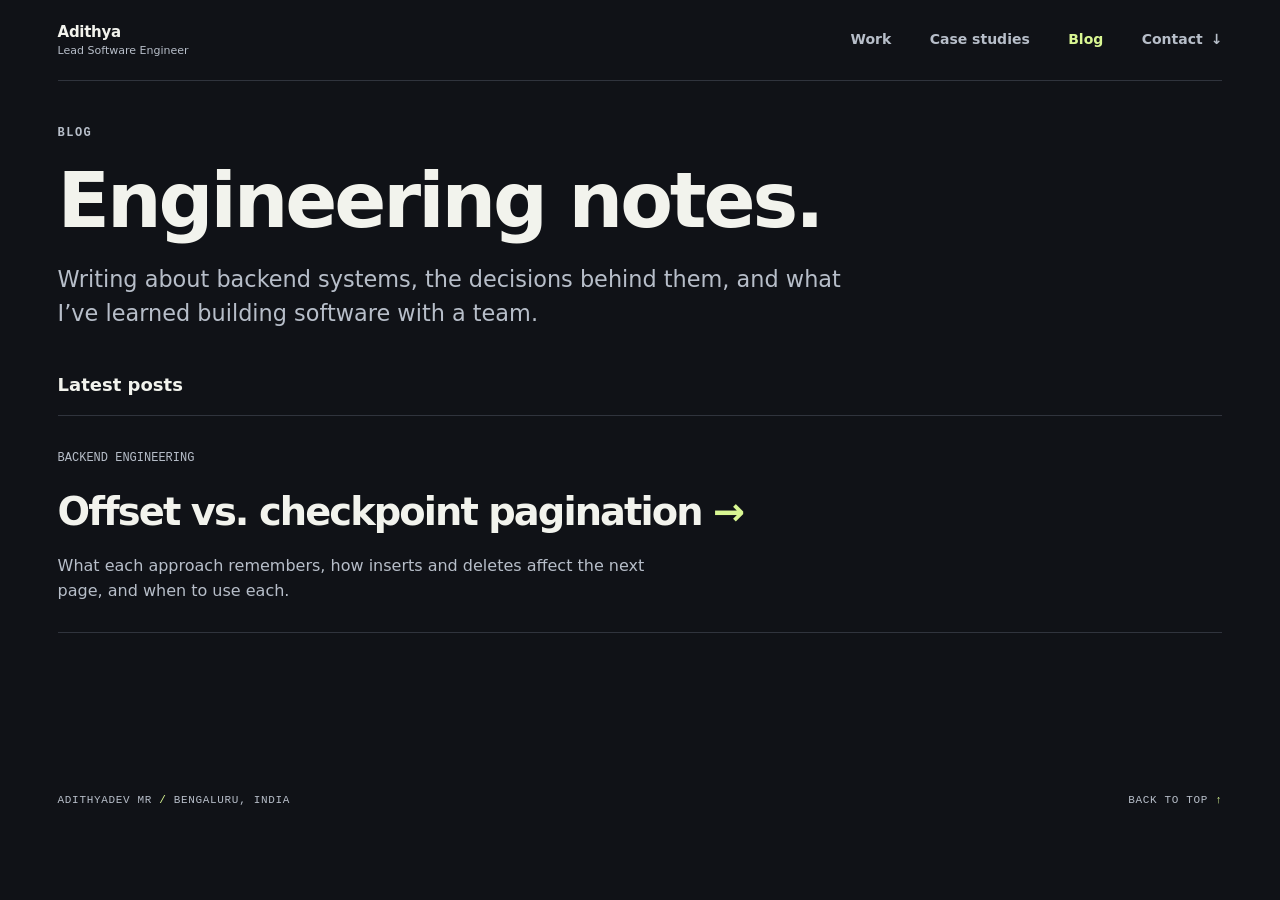
==== commit 8b0f997e: "Run diagram animations on hover and finalize pagination post" ====
--- a/blog/index.html
+++ b/blog/index.html
@@ -33,7 +33,6 @@
         <span class="note-number">Backend engineering</span>
         <h3>Offset vs. checkpoint pagination <span aria-hidden="true">→</span></h3>
         <p>What each approach remembers, how inserts and deletes affect the next page, and when to use each.</p>
-        <span class="note-category">Draft</span>
       </a>
     </section>
   </main>
--- a/styles.css
+++ b/styles.css
@@ -1764,6 +1764,12 @@
   aspect-ratio: 520 / 288;
   padding: 8px;
 }
+.systems-panels .system-stage.is-hovered {
+  box-shadow: inset 0 0 0 1px #d9f79655;
+}
+.systems-panels .system-stage.is-hovered .traces {
+  stroke: var(--accent);
+}
 .systems-panels .system-stage svg {
   width: 100%;
   height: 100%;
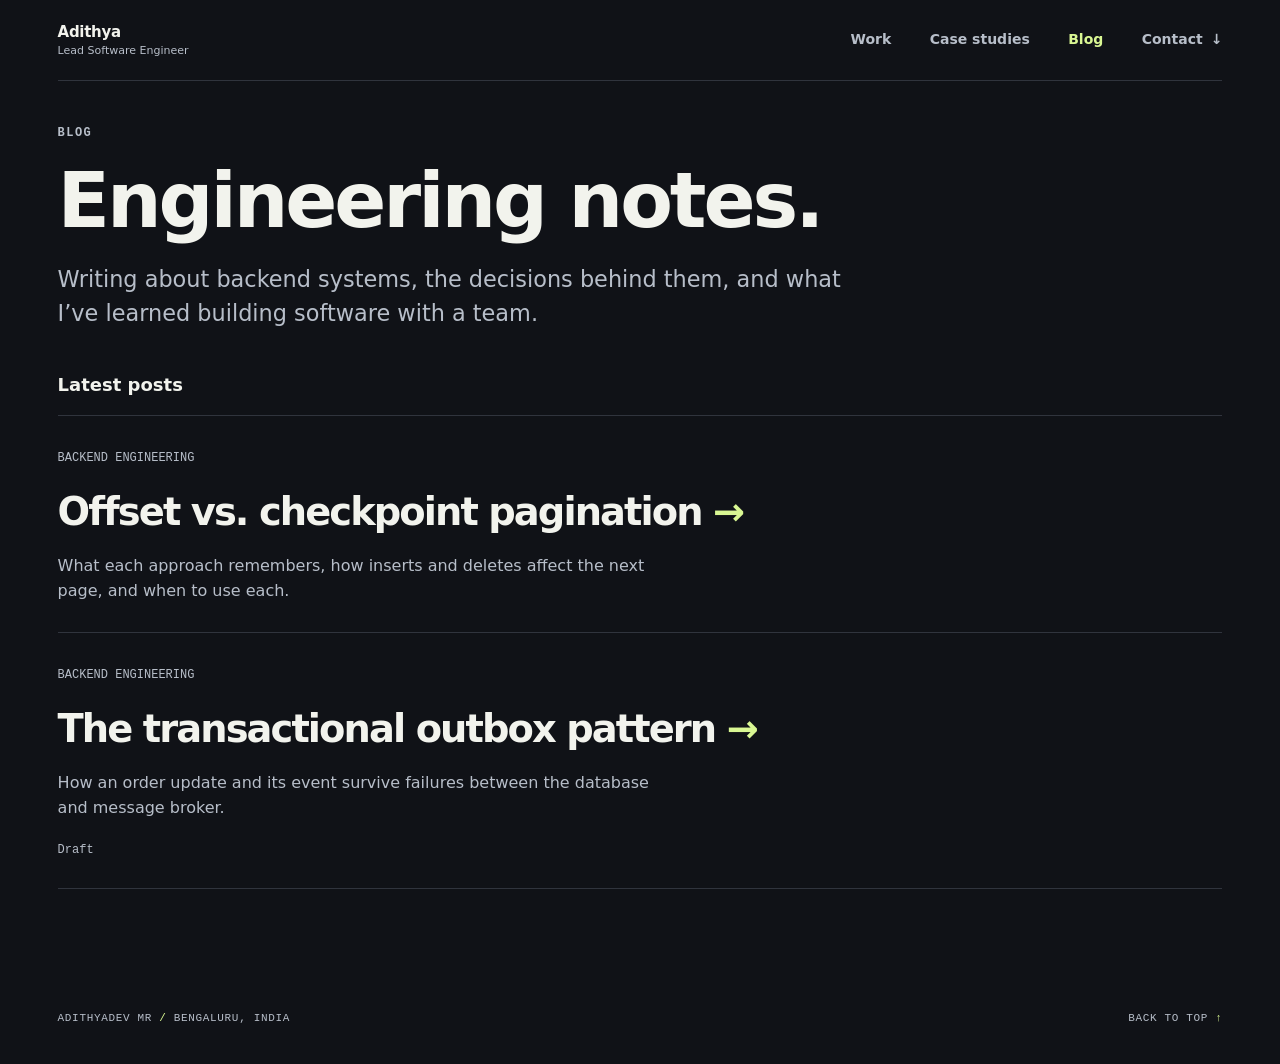
==== commit 96b3267d: "Add transactional outbox draft to the blog" ====
--- a/blog/index.html
+++ b/blog/index.html
@@ -34,6 +34,12 @@
         <h3>Offset vs. checkpoint pagination <span aria-hidden="true">→</span></h3>
         <p>What each approach remembers, how inserts and deletes affect the next page, and when to use each.</p>
       </a>
+      <a class="note-card blog-card" href="transactional-outbox.html">
+        <span class="note-number">Backend engineering</span>
+        <h3>The transactional outbox pattern <span aria-hidden="true">→</span></h3>
+        <p>How an order update and its event survive failures between the database and message broker.</p>
+        <span class="note-category">Draft</span>
+      </a>
     </section>
   </main>
 
